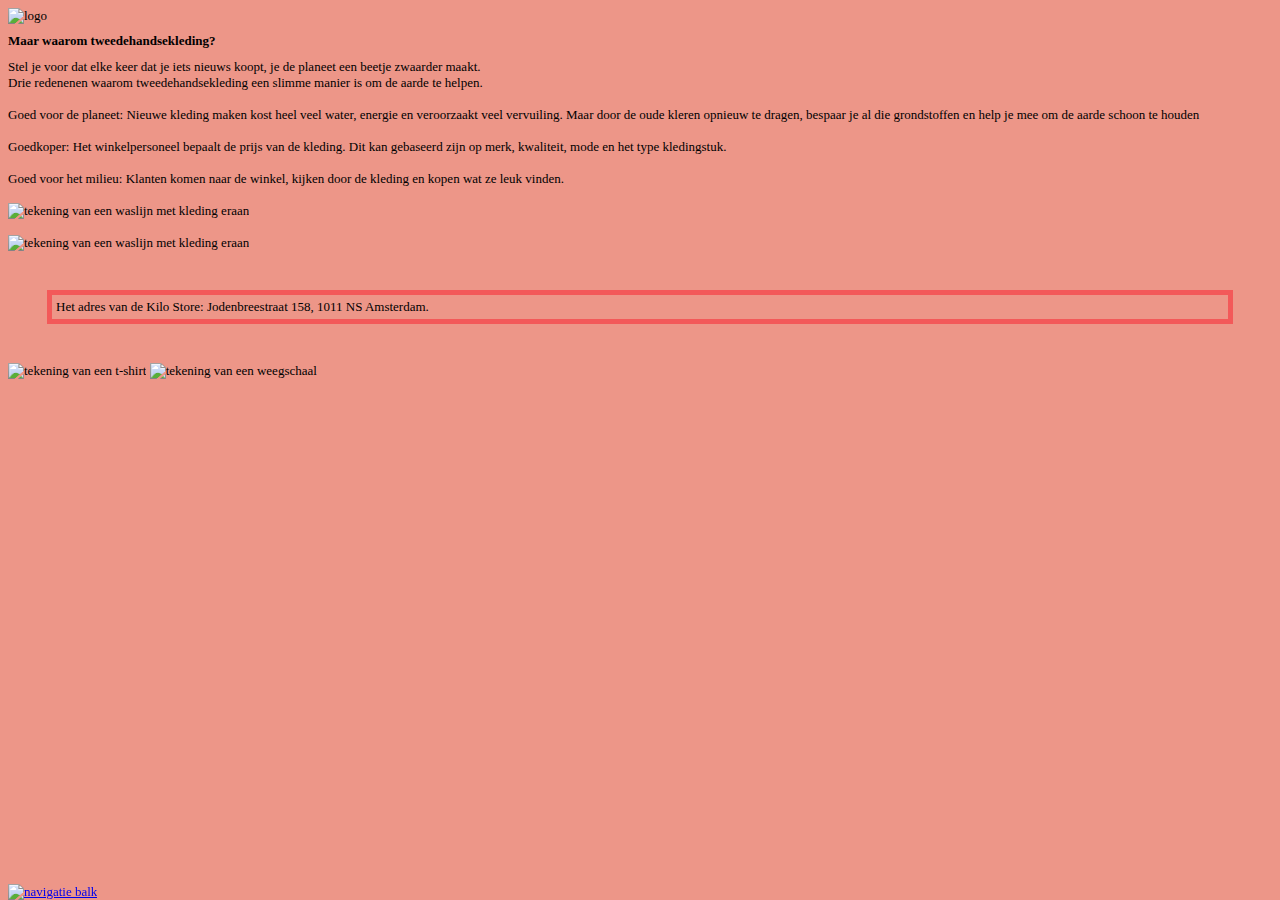
==== duurzaamheid.html @ 92a9c166 "Add files via upload" ====
<!DOCTYPE html>
<html lang="nl">
<head>
    <title>Kilo store</title>
    <link rel="icon" type="images/icon" href="images/favicoon_duurzaam.jpg"><!--foto van pinterest-->
    <meta charset="UTF-8">
    <meta name="viewport" content="width=device-width, initial-scale=1.0">
    <link href="style.css" rel="stylesheet">
</head>
<body>
    <header>
        <img src="images/logo.jpg" alt="logo" width="250">
            <h1>
                Maar waarom tweedehandsekleding?
            </h1> 
    </header>
<main>
    <h2>Stel je voor dat elke keer dat je iets nieuws koopt, je de planeet een beetje zwaarder maakt.<br> 
        Drie redenenen waarom tweedehandsekleding een slimme manier is om de aarde te helpen. <br>
        <br>
        <strong>Goed voor de planeet:</strong> Nieuwe kleding maken kost heel veel water, energie en veroorzaakt veel vervuiling.
        Maar door de oude kleren opnieuw te dragen, bespaar je al die grondstoffen en help je mee om de aarde schoon te houden<br>
        <br><strong>Goedkoper:</strong> Het winkelpersoneel bepaalt de prijs van de kleding. Dit kan gebaseerd zijn op merk, kwaliteit, 
                    mode en het type kledingstuk. <br>
        <br><strong>Goed voor het milieu:</strong> Klanten komen naar de winkel, kijken door de kleding en 
                    kopen wat ze leuk vinden. <br>
        <br><img class="waslijn" src="images/waslijn1.png" alt="tekening van een waslijn met kleding eraan" height="45"> <br>
        <br><img class="waslijn" src="images/waslijn2.png" alt="tekening van een waslijn met kleding eraan" height="60">
    </h2>
    <h3>
         Het adres van de Kilo Store: Jodenbreestraat 158, 1011 NS Amsterdam.
    </h3>                    
</main>
<footer>
    <nav>
        <a href="duurzaamheid.html">
        <img src="images/nav-balk.jpg" alt="navigatie balk" width="350"></a>
    </nav>
</footer>
</body>
</html>
<img class="iconen" src="images/shirt-animatie.png" alt="tekening van een t-shirt" height="50">
<img src="images/weegschaal-animatie.png" alt="tekening van een weegschaal" height="70">
---- style.css ----
body {
    background-color: #ed9688
}

body, h1 {
    font-size: small;
}

body, h2 {
    font-size: small;
    font-weight: lighter;
}

h3 {
    font-size: small;
    font-weight: lighter;
    padding: 4px;
    border: 5px solid rgb(243, 89, 89);
    margin: 3em;
}

footer {
    position: fixed;
    bottom: 0;
    width: 100;
}

.iconen {
    animation-name: bounce;
    animation-duration: 12s;
}

/*bounce animatie*/
@keyframes bounce {
    0%, 20%, 50%, 80%, 100% {
        transform: translateY(0);
    }
    40% {
        transform: translateY(-12px);
    }
    60% {
        transform: translateY(-20px);
    }
}

.waslijn {
    animation-name: slideIn;
    animation-duration: 10s;
}

/*slideIn animatie*/
@keyframes slideIn {
    from {
        transform: translateX(-100%);
    }
    to {
        transform: translateX(0);
    }
}
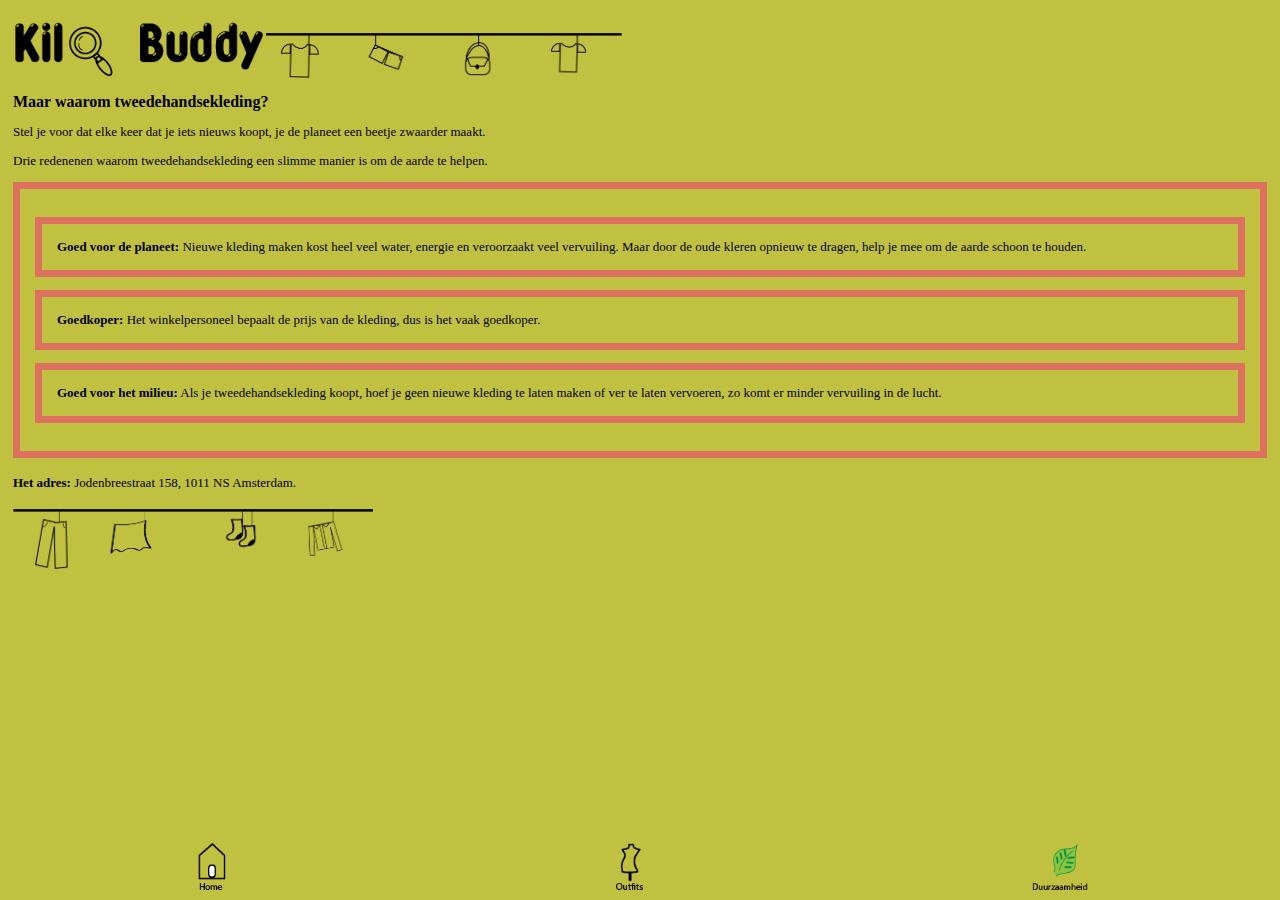
==== commit efb7ba0e: "Add files via upload" ====
--- a/duurzaamheid.html
+++ b/duurzaamheid.html
@@ -2,42 +2,46 @@
 <html lang="nl">
 <head>
     <title>Kilo store</title>
-    <link rel="icon" type="images/icon" href="images/favicoon_duurzaam.jpg"><!--foto van pinterest-->
+    <link rel="icon" type="images/icon" href="images/favicoon.png">
     <meta charset="UTF-8">
     <meta name="viewport" content="width=device-width, initial-scale=1.0">
     <link href="style.css" rel="stylesheet">
 </head>
-<body>
+<body class="duurzaamheid">
     <header>
-        <img src="images/logo.jpg" alt="logo" width="250">
-            <h1>
-                Maar waarom tweedehandsekleding?
-            </h1> 
+        <img src="images/logo.png" alt="logo" width="250">
+        <img class="waslijn" src="images/waslijn1.png" alt="tekening van een waslijn met kleding eraan" height="45"> 
+        <h1>
+            Maar waarom tweedehandsekleding?
+        </h1> 
     </header>
 <main>
-    <h2>Stel je voor dat elke keer dat je iets nieuws koopt, je de planeet een beetje zwaarder maakt.<br> 
-        Drie redenenen waarom tweedehandsekleding een slimme manier is om de aarde te helpen. <br>
-        <br>
-        <strong>Goed voor de planeet:</strong> Nieuwe kleding maken kost heel veel water, energie en veroorzaakt veel vervuiling.
-        Maar door de oude kleren opnieuw te dragen, bespaar je al die grondstoffen en help je mee om de aarde schoon te houden<br>
-        <br><strong>Goedkoper:</strong> Het winkelpersoneel bepaalt de prijs van de kleding. Dit kan gebaseerd zijn op merk, kwaliteit, 
-                    mode en het type kledingstuk. <br>
-        <br><strong>Goed voor het milieu:</strong> Klanten komen naar de winkel, kijken door de kleding en 
-                    kopen wat ze leuk vinden. <br>
-        <br><img class="waslijn" src="images/waslijn1.png" alt="tekening van een waslijn met kleding eraan" height="45"> <br>
-        <br><img class="waslijn" src="images/waslijn2.png" alt="tekening van een waslijn met kleding eraan" height="60">
+    <h2>Stel je voor dat elke keer dat je iets nieuws koopt, je de planeet een beetje zwaarder maakt.
     </h2>
     <h3>
-         Het adres van de Kilo Store: Jodenbreestraat 158, 1011 NS Amsterdam.
-    </h3>                    
+        Drie redenenen waarom tweedehandsekleding een slimme manier is om de aarde te helpen. 
+    </h3>
+    <section>
+        <p><strong>Goed voor de planeet:</strong> Nieuwe kleding maken kost heel veel water, energie en veroorzaakt veel vervuiling.
+        Maar door de oude kleren opnieuw te dragen, help je mee om de aarde schoon te houden.</p>
+        <p><strong>Goedkoper:</strong> Het winkelpersoneel bepaalt de prijs van de kleding, dus is het vaak goedkoper.</p>
+        <p><strong>Goed voor het milieu:</strong> Als je tweedehandsekleding koopt, hoef je geen nieuwe kleding te laten
+        maken of ver te laten vervoeren, zo komt er minder vervuiling in de lucht.</p> 
+    </section> 
+    <h4>
+        <strong>Het adres:</strong> Jodenbreestraat 158, 1011 NS Amsterdam. 
+    </h4>
+        <img class="waslijn" src="images/waslijn2.png" alt="tekening van een waslijn met kleding eraan" height="60">            
 </main>
 <footer>
     <nav>
+        <a href="index.html"> 
+        <img src="images/home-nav.png" alt="knopje home op de navigatie balk" height="50"></a>
+        <a href="outfits.html">
+        <img src="images/outfit-nav.png" alt="knopje outfit op de navigatie balk" height="50"></a>
         <a href="duurzaamheid.html">
-        <img src="images/nav-balk.jpg" alt="navigatie balk" width="350"></a>
+        <img src="images/duurzaam-nav.png" alt="knopje duurzaamheid op de navigatie balk" height="50"></a>
     </nav>
 </footer>
 </body>
-</html>
-<img class="iconen" src="images/shirt-animatie.png" alt="tekening van een t-shirt" height="50">
-<img src="images/weegschaal-animatie.png" alt="tekening van een weegschaal" height="70">+</html>--- a/style.css
+++ b/style.css
@@ -1,51 +1,68 @@
 body {
+    margin: 0;
     background-color: #ed9688
 }
 
 body, h1 {
+    font-size: medium;
+}
+
+h3 {
     font-size: small;
+    font-weight: normal;
+}
+
+h4 {
+    font-size: small;
+    font-weight: normal;
+}
+main, header {
+    margin: 1em;
 }
 
 body, h2 {
     font-size: small;
-    font-weight: lighter;
-}
-
-h3 {
-    font-size: small;
-    font-weight: lighter;
-    padding: 4px;
-    border: 5px solid rgb(243, 89, 89);
-    margin: 3em;
+    font-weight: normal;
 }
 
 footer {
     position: fixed;
     bottom: 0;
-    width: 100;
+    width: 100vw;
+    padding: 3px;
+}
+
+footer nav {
+    display: flex;
+    justify-content: space-around;
 }
 
 .iconen {
-    animation-name: bounce;
+    animation-name: zoomIn;
     animation-duration: 12s;
+    animation-iteration-count: infinite;
+}
+
+header div {
+    display: flex;
+    justify-items: flex-end;
 }
 
 /*bounce animatie*/
-@keyframes bounce {
-    0%, 20%, 50%, 80%, 100% {
-        transform: translateY(0);
+@keyframes zoomIn {
+    from {
+        transform: scale(0);
     }
-    40% {
-        transform: translateY(-12px);
-    }
-    60% {
-        transform: translateY(-20px);
+    to {
+        transform: scale(1);
     }
 }
 
 .waslijn {
     animation-name: slideIn;
     animation-duration: 10s;
+    animation-direction: alternate;
+    animation-iteration-count: infinite;
 }
 
 /*slideIn animatie*/
@@ -56,4 +73,72 @@
     to {
         transform: translateX(0);
     }
+}
+
+section, p {
+    padding: 15px;
+    border: 7px solid rgba(225, 98, 98, 0.864);
+}
+
+.outfits div {
+    display: flex;
+    justify-content: space-around;
+}
+
+.outfits section>div {
+    margin: 1em;
+}
+
+.outfits div div {
+    display: flex;
+    flex-direction: column;
+}
+
+.outfits div img {
+    width: 8em;
+}
+
+.outfits {
+    background-color: rgb(100, 100, 234);
+}
+
+.duurzaamheid div {
+    display: flex;
+    justify-content: flex-end;
+}
+
+.duurzaamheid div {
+    display: flex;
+    flex-direction: column;
+}
+
+.duurzaamheid {
+    background-color: rgb(193, 193, 65);
+}
+
+main h3 {
+    display: flex;
+    justify-content: space-between;
+}
+
+header div {
+   display: flex;
+   gap: 12px; /* ruimte tussen foto's */
+}
+
+.buttons {
+    animation-name: rotate;
+    animation-duration: 12s;
+    animation-iteration-count: infinite;
+}
+
+/*rotate animatie*/
+@keyframes rotate {
+    from {
+        transform: rotate(0deg);
+    }
+    to {
+        transform: rotate(360deg);
+    }
+    
 }